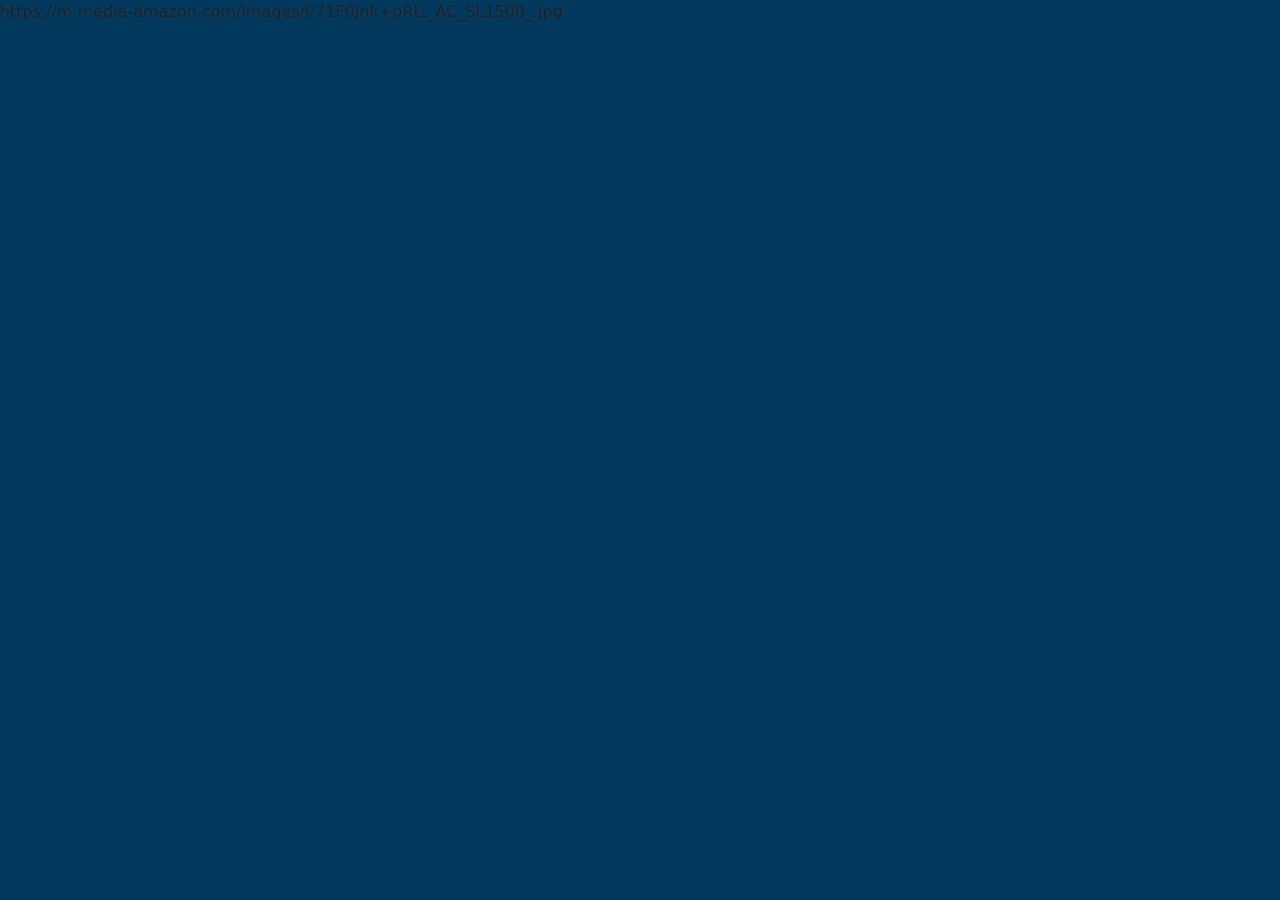
==== partA.html @ d745358b "a" ====
<html>
    <head>
        <!-- Required meta tags -->
        <meta charset="utf-8">
        <meta name="viewport" content="width=device-width, initial-scale=1">
        <meta name="viewport" content="width=device-width, initial-scale=1.0">
        
        <link href="https://cdn.jsdelivr.net/npm/bootstrap@5.1.1/dist/css/bootstrap.min.css" rel="stylesheet" />
        <link href="style.css" rel="stylesheet" type="text/css" />

        <title>Software and Hardware</title>
    </head>
    <body>


https://m.media-amazon.com/images/I/71F0jnk+pRL._AC_SL1500_.jpg
---- style.css ----
.baymax {
 display: flex;
 justify-content: center;
 padding: 20px 20px 20px 20px;
 border-radius: 20px;
}

body {
 background-color: #04395E;
}

.aaa-body {
 padding: 10px 10px 10px 10px;
}

.nail {
 text-align: right;
 color: white;
 background-color: #B7D5D4;
 display: flex;
 align-content: center;
 justify-content: space-around;
}
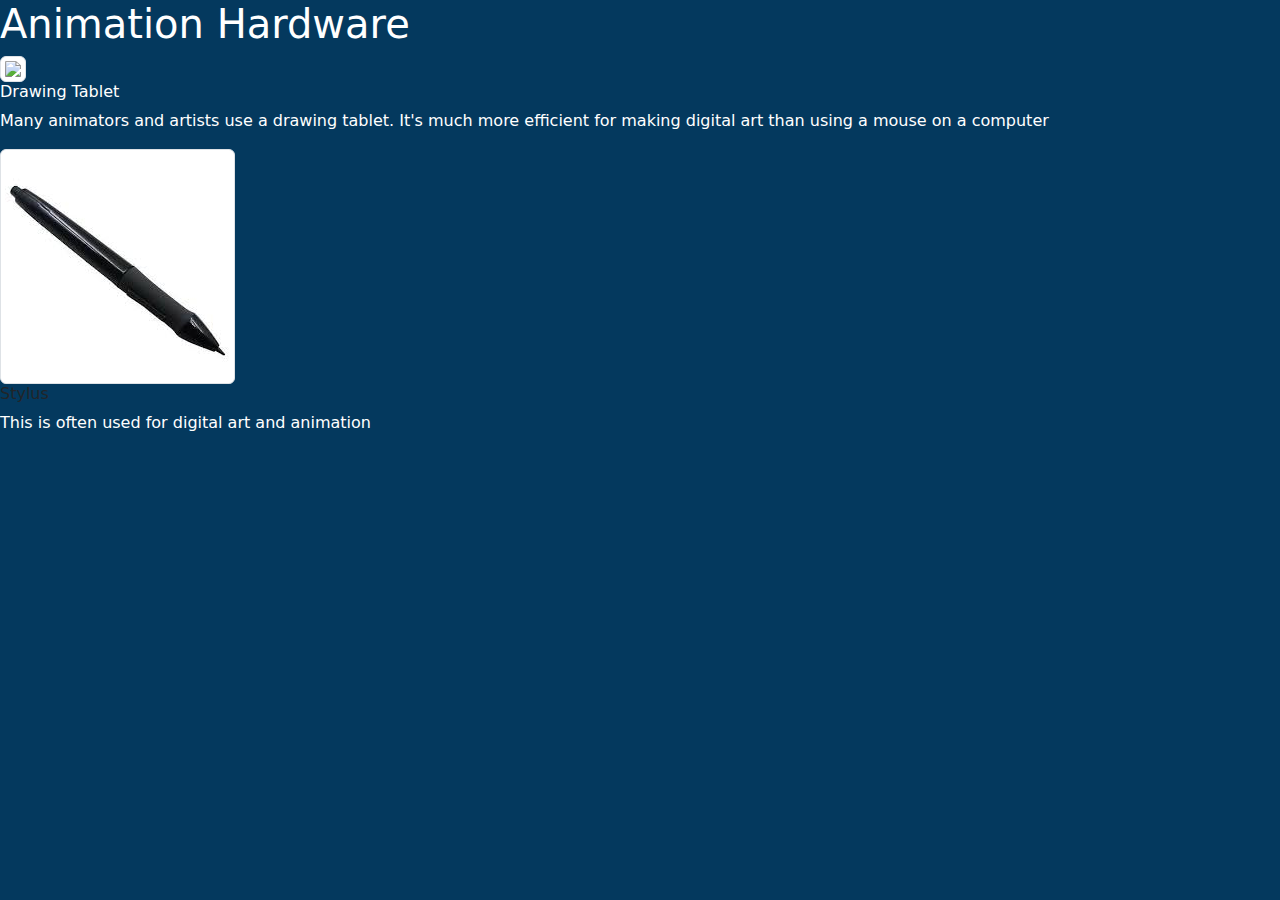
==== commit dea865f5: "aagghh" ====
--- a/partA.html
+++ b/partA.html
@@ -11,6 +11,13 @@
         <title>Software and Hardware</title>
     </head>
     <body>
-
-
-https://m.media-amazon.com/images/I/71F0jnk+pRL._AC_SL1500_.jpg+     <h1 class="ese">Animation Hardware</h1>
+     <div>
+      <img src="https://m.media-amazon.com/images/I/71F0jnk+pRL._AC_SL1500_.jpg" class="img-thumbnail">
+       <h6 class="ese">Drawing Tablet</h6>
+        <p class="ese">Many animators and artists use a drawing tablet. It's much more efficient for making digital art than using a mouse on a computer</p>
+      <img src="[data-uri]" class="img-thumbnail">
+       <h6 class"ese">Stylus</h6>
+        <p class="ese">This is often used for digital art and animation</p>
+    </div>
+    --- a/style.css
+++ b/style.css
@@ -20,4 +20,8 @@
  display: flex;
  align-content: center;
  justify-content: space-around;
+}
+
+.ese {
+ color: white;
 }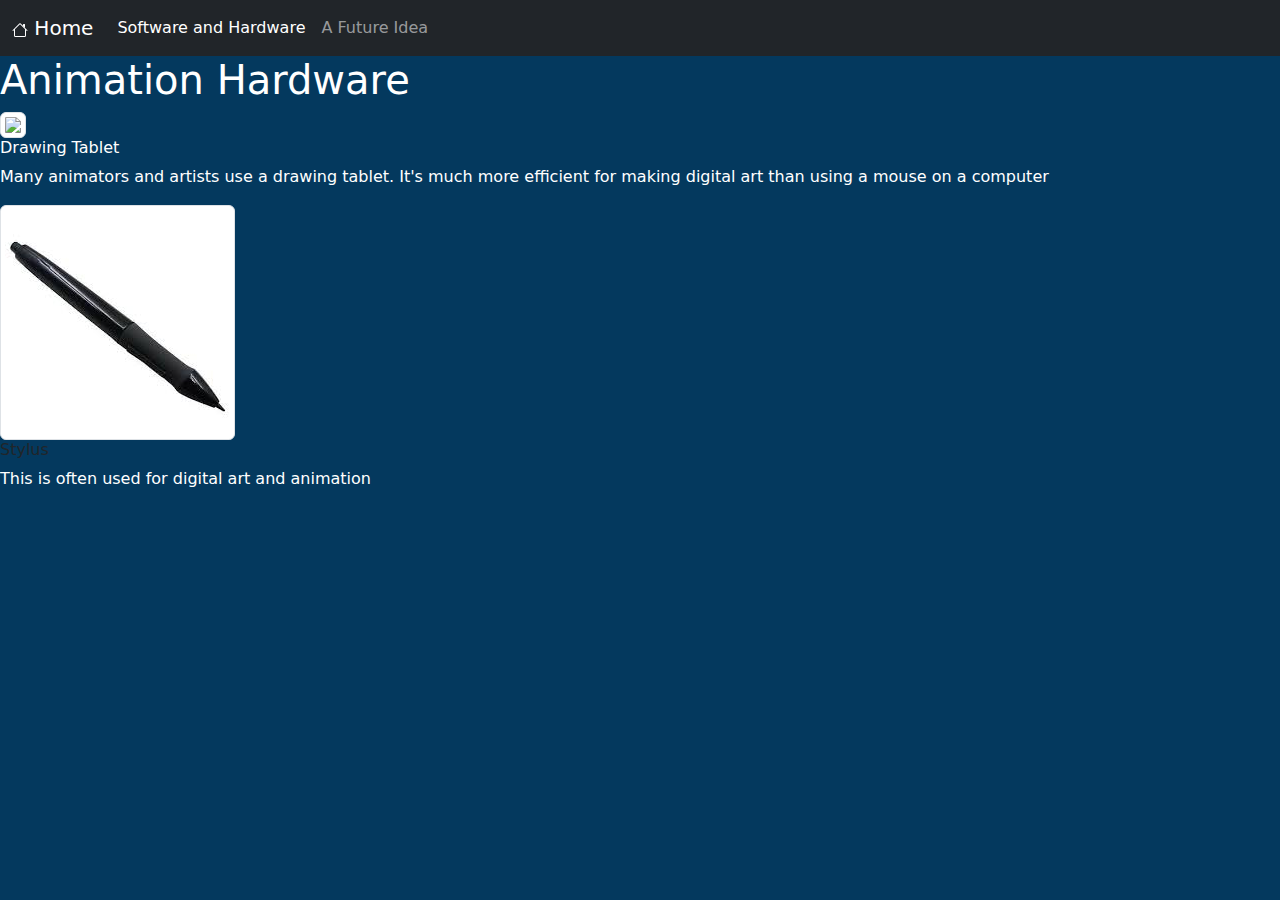
==== commit 64bb2c1b: "other navs" ====
--- a/partA.html
+++ b/partA.html
@@ -11,6 +11,29 @@
         <title>Software and Hardware</title>
     </head>
     <body>
+     <nav class="navbar sticky-top navbar-expand-lg navbar-dark bg-dark">
+  <div class="container-fluid">
+    <a class="navbar-brand" href="#">
+      <svg xmlns="http://www.w3.org/2000/svg" width="16" height="16" fill="currentColor" class="bi bi-house" viewBox="0 0 16 16">
+       <path fill-rule="evenodd" d="M2 13.5V7h1v6.5a.5.5 0 0 0 .5.5h9a.5.5 0 0 0 .5-.5V7h1v6.5a1.5 1.5 0 0 1-1.5 1.5h-9A1.5 1.5 0 0 1 2 13.5zm11-11V6l-2-2V2.5a.5.5 0 0 1 .5-.5h1a.5.5 0 0 1 .5.5z"/>
+        <path fill-rule="evenodd" d="M7.293 1.5a1 1 0 0 1 1.414 0l6.647 6.646a.5.5 0 0 1-.708.708L8 2.207 1.354 8.854a.5.5 0 1 1-.708-.708L7.293 1.5z"/>
+      </svg>
+      Home
+    </a>
+    <button class="navbar-toggler" type="button" data-bs-toggle="collapse" data-bs-target="#navbarSupportedContent" aria-controls="navbarSupportedContent" aria-expanded="false" aria-label="Toggle navigation">
+      <span class="navbar-toggler-icon"></span>
+    </button>
+    <div class="collapse navbar-collapse" id="navbarSupportedContent">
+      <ul class="navbar-nav me-auto mb-2 mb-lg-0">
+        <li class="nav-item">
+          <a class="nav-link active" aria-current="page" href="partA.html">Software and Hardware</a>
+        </li>
+        <li class="nav-item">
+          <a class="nav-link" href="PartB.html">A Future Idea</a>
+        </li>
+    </div>    
+  </div>
+</nav>
      <h1 class="ese">Animation Hardware</h1>
      <div>
       <img src="https://m.media-amazon.com/images/I/71F0jnk+pRL._AC_SL1500_.jpg" class="img-thumbnail">
